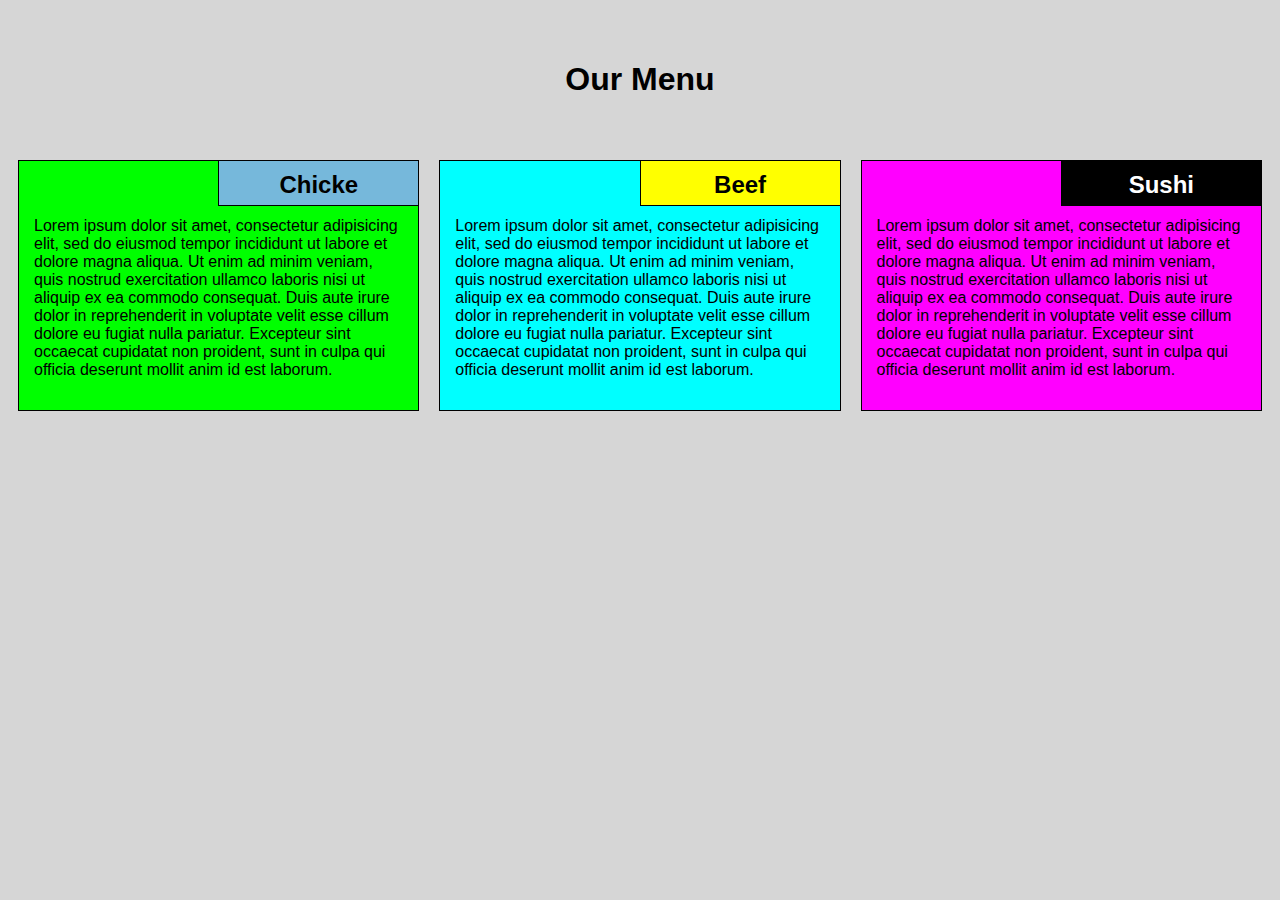
==== module_2/index.html @ b925963b "Module_2_draft" ====
<!DOCTYPE html>
<html lang="en" dir="ltr">
  <head>
    <meta charset="utf-8">
    <title>Our Menu</title>
    <link rel="stylesheet" href="css/style.css">
  </head>
  <body>
    <h1>Our Menu</h1>
    <div class="row">
      <div class="col-lg-4 col-md-6">
        <section class="Chic">
          <h2>Chicke</h2>
          <p>
            Lorem ipsum dolor sit amet, consectetur adipisicing elit, sed do eiusmod tempor incididunt ut labore et dolore magna aliqua. Ut enim ad minim veniam, quis nostrud exercitation ullamco laboris nisi ut aliquip ex ea commodo consequat. Duis aute irure dolor in reprehenderit in voluptate velit esse cillum dolore eu fugiat nulla pariatur. Excepteur sint occaecat cupidatat non proident, sunt in culpa qui officia deserunt mollit anim id est laborum.
          </p>
        </section>
      </div>
      <div class="col-lg-4 col-md-6">
        <section class="Bee">
          <h2>Beef</h2>
          <p>
            Lorem ipsum dolor sit amet, consectetur adipisicing elit, sed do eiusmod tempor incididunt ut labore et dolore magna aliqua. Ut enim ad minim veniam, quis nostrud exercitation ullamco laboris nisi ut aliquip ex ea commodo consequat. Duis aute irure dolor in reprehenderit in voluptate velit esse cillum dolore eu fugiat nulla pariatur. Excepteur sint occaecat cupidatat non proident, sunt in culpa qui officia deserunt mollit anim id est laborum.
          </p>
        </section>
      </div>
      <div class="col-lg-4 col-md-12">
        <section class="Sus">
          <h2>Sushi</h2>
          <p>
          Lorem ipsum dolor sit amet, consectetur adipisicing elit, sed do eiusmod tempor incididunt ut labore et dolore magna aliqua. Ut enim ad minim veniam, quis nostrud exercitation ullamco laboris nisi ut aliquip ex ea commodo consequat. Duis aute irure dolor in reprehenderit in voluptate velit esse cillum dolore eu fugiat nulla pariatur. Excepteur sint occaecat cupidatat non proident, sunt in culpa qui officia deserunt mollit anim id est laborum.
        </p>
        </section>
      </div>
    </div>
  </body>
</html>
---- module_2/css/style.css ----
*{
    box-sizing: border-box;
    font-family: Arial;
}

body {
    background-color: #d6d6d6;
}

h1 {
    text-align: center;
    color: black;
    padding-top: 40px;

}

section {
    border: 1px solid black;
    background-color: #b5c4d2;
    margin: 10px;
}

section>h2 {
    float: right;
    border-bottom: 1px solid black;
    border-left: 1px solid black;
    margin: 0;
    width: 200px;
    text-align: center;
    font-size: 24px;
    font-weight: bold;
    height: 45px;
    padding-top: 10px;
}
section.Chic{
  background-color: #00FF00;
}
section.Chic>h2 {
    background-color: #76b8db;
}
section.Bee{
  background-color: #00FFFF
}
section.Bee>h2 {
    background-color: yellow;
}
section.Sus{
  background-color: #FF00FF
}
section.Sus>h2 {
    color: white;
    background-color: black;
}

section>p {
    padding: 40px 15px 15px 15px;
}

.row {
    width: 100%;
    padding-top: 30px;
}

@media (min-width: 992px) {
    .col-lg-1, .col-lg-2, .col-lg-3, .col-lg-4, .col-lg-5, .col-lg-6, .col-lg-7, .col-lg-8, .col-lg-9, .col-lg-10, .col-lg-11, .col-lg-12 {
        float: left;
    }
    .col-lg-1 {
        width: 8.33%;
    }
    .col-lg-2 {
        width: 16.66%;
    }
    .col-lg-3 {
        width: 25%;
    }
    .col-lg-4 {
        width: 33.33%;
    }
    .col-lg-5 {
        width: 41.66%;
    }
    .col-lg-6 {
        width: 50%;
    }
    .col-lg-7 {
        width: 58.33%;
    }
    .col-lg-8 {
        width: 66.66%;
    }
    .col-lg-9 {
        width: 74.99%;
    }
    .col-lg-10 {
        width: 83.33%;
    }
    .col-lg-11 {
        width: 91.66%;
    }
    .col-lg-12 {
        width: 100%;
    }
}

@media (min-width: 768px) and (max-width: 991px) {
    .col-md-1, .col-md-2, .col-md-3, .col-md-4, .col-md-5, .col-md-6, .col-md-7, .col-md-8, .col-md-9, .col-md-10, .col-md-11, .col-md-12 {
        float: left;
    }
    .col-md-1 {
        width: 8.33%;
    }
    .col-md-2 {
        width: 16.66%;
    }
    .col-md-3 {
        width: 25%;
    }
    .col-md-4 {
        width: 33.33%;
    }
    .col-md-5 {
        width: 41.66%;
    }
    .col-md-6 {
        width: 50%;
    }
    .col-md-7 {
        width: 58.33%;
    }
    .col-md-8 {
        width: 66.66%;
    }
    .col-md-9 {
        width: 74.99%;
    }
    .col-md-10 {
        width: 83.33%;
    }
    .col-md-11 {
        width: 91.66%;
    }
    .col-md-12 {
        width: 100%;
    }
}


@media (max-width: 767px) {
    .col-sm-1, .col-sm-2, .col-sm-3, .col-sm-4, .col-sm-5, .col-sm-6, .col-sm-7, .col-sm-8, .col-sm-9, .col-sm-10, .col-sm-11, .col-sm-12 {
        float: left;
    }
    .col-sm-1 {
        width: 8.33%;
    }
    .col-sm-2 {
        width: 16.66%;
    }
    .col-sm-3 {
        width: 25%;
    }
    .col-sm-4 {
        width: 33.33%;
    }
    .col-sm-5 {
        width: 41.66%;
    }
    .col-sm-6 {
        width: 50%;
    }
    .col-sm-7 {
        width: 58.33%;
    }
    .col-sm-8 {
        width: 66.66%;
    }
    .col-sm-9 {
        width: 74.99%;
    }
    .col-sm-10 {
        width: 83.33%;
    }
    .col-sm-11 {
        width: 91.66%;
    }
    .col-sm-12 {
        width: 100%;
    }
}
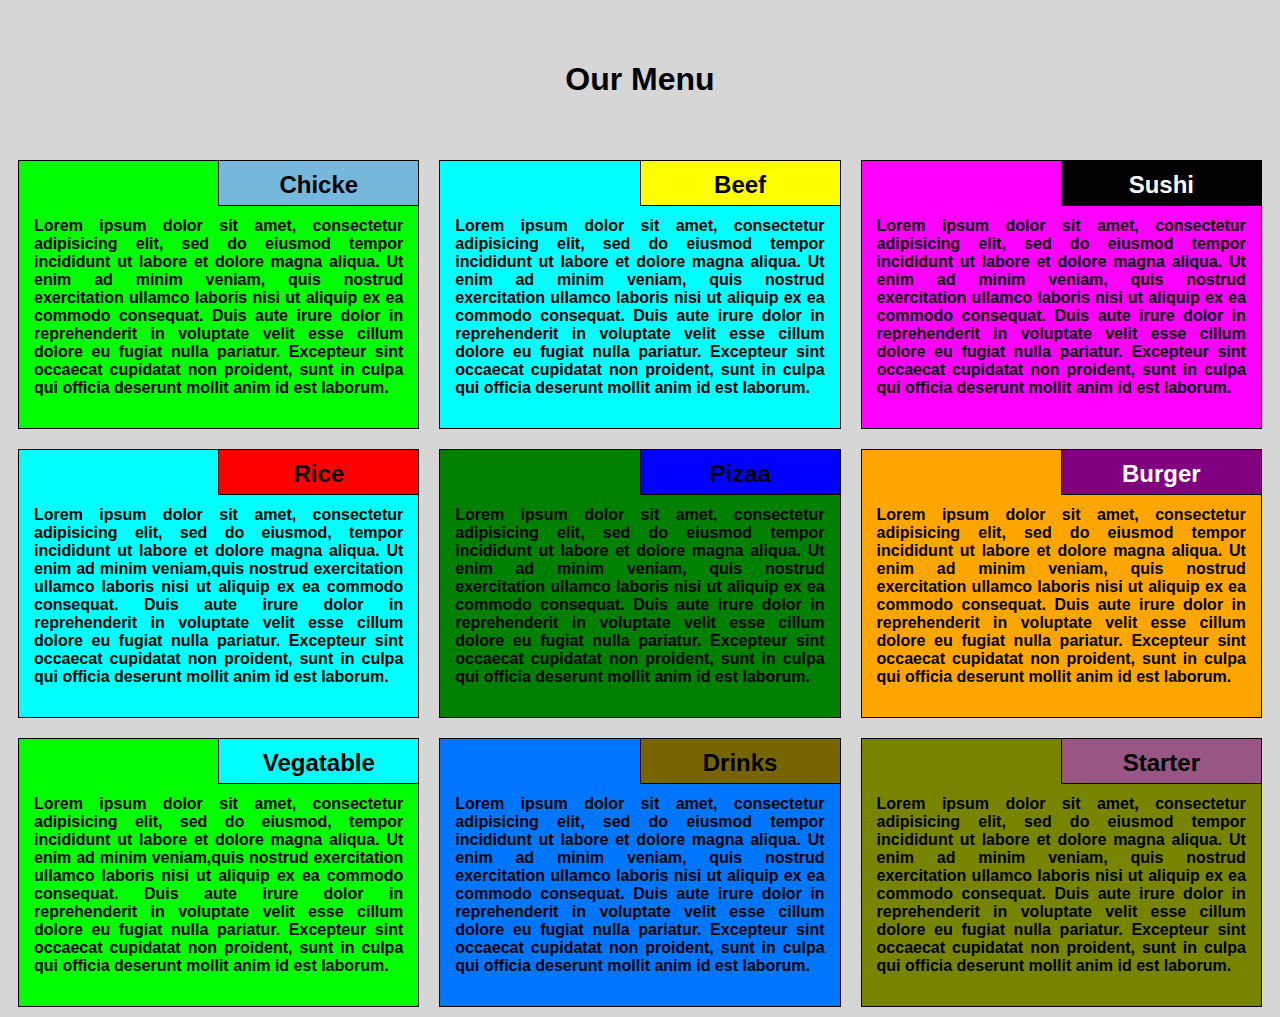
==== commit 0790391b: "Module_2_Final" ====
--- a/module_2/index.html
+++ b/module_2/index.html
@@ -8,7 +8,7 @@
   <body>
     <h1>Our Menu</h1>
     <div class="row">
-      <div class="col-lg-4 col-md-6">
+      <div class="col-lg-4 col-md-6 col-sm-12">
         <section class="Chic">
           <h2>Chicke</h2>
           <p>
@@ -16,7 +16,7 @@
           </p>
         </section>
       </div>
-      <div class="col-lg-4 col-md-6">
+      <div class="col-lg-4 col-md-6 col-sm-12">
         <section class="Bee">
           <h2>Beef</h2>
           <p>
@@ -24,14 +24,89 @@
           </p>
         </section>
       </div>
-      <div class="col-lg-4 col-md-12">
+      <div class="col-lg-4 col-md-12 col-sm-12">
         <section class="Sus">
           <h2>Sushi</h2>
           <p>
-          Lorem ipsum dolor sit amet, consectetur adipisicing elit, sed do eiusmod tempor incididunt ut labore et dolore magna aliqua. Ut enim ad minim veniam, quis nostrud exercitation ullamco laboris nisi ut aliquip ex ea commodo consequat. Duis aute irure dolor in reprehenderit in voluptate velit esse cillum dolore eu fugiat nulla pariatur. Excepteur sint occaecat cupidatat non proident, sunt in culpa qui officia deserunt mollit anim id est laborum.
+            Lorem ipsum dolor sit amet, consectetur adipisicing elit, sed do eiusmod tempor incididunt ut labore et dolore magna aliqua. Ut enim ad minim veniam, quis nostrud exercitation ullamco laboris nisi ut aliquip ex ea commodo consequat. Duis aute irure dolor in reprehenderit in voluptate velit esse cillum dolore eu fugiat nulla pariatur. Excepteur sint occaecat cupidatat non proident, sunt in culpa qui officia deserunt mollit anim id est laborum.
         </p>
         </section>
       </div>
+      <div class="col-lg-4 col-md-6 col-sm-12">
+        <section class="Ric">
+          <h2>Rice</h2>
+          <p>
+            Lorem ipsum dolor sit amet, consectetur adipisicing elit, sed do eiusmod, tempor incididunt ut labore et dolore magna aliqua. Ut enim ad minim veniam,quis nostrud exercitation ullamco laboris nisi ut aliquip ex ea commodo
+            consequat. Duis aute irure dolor in reprehenderit in voluptate velit esse
+            cillum dolore eu fugiat nulla pariatur. Excepteur sint occaecat cupidatat non
+            proident, sunt in culpa qui officia deserunt mollit anim id est laborum.
+          </p>
+        </section>
+      </div>
+      <div class="col-lg-4 col-md-6 col-sm-12">
+        <section class="Piz">
+          <h2>Pizaa</h2>
+          <p>
+            Lorem ipsum dolor sit amet, consectetur adipisicing elit, sed do eiusmod
+            tempor incididunt ut labore et dolore magna aliqua. Ut enim ad minim veniam,
+            quis nostrud exercitation ullamco laboris nisi ut aliquip ex ea commodo
+            consequat. Duis aute irure dolor in reprehenderit in voluptate velit esse
+            cillum dolore eu fugiat nulla pariatur. Excepteur sint occaecat cupidatat non
+            proident, sunt in culpa qui officia deserunt mollit anim id est laborum.
+          </p>
+        </section>
+      </div>
+      <div class="col-lg-4 col-md-12 col-sm-12">
+        <section class="Bur">
+          <h2>Burger</h2>
+          <p>
+            Lorem ipsum dolor sit amet, consectetur adipisicing elit, sed do eiusmod
+            tempor incididunt ut labore et dolore magna aliqua. Ut enim ad minim veniam,
+            quis nostrud exercitation ullamco laboris nisi ut aliquip ex ea commodo
+            consequat. Duis aute irure dolor in reprehenderit in voluptate velit esse
+            cillum dolore eu fugiat nulla pariatur. Excepteur sint occaecat cupidatat non
+            proident, sunt in culpa qui officia deserunt mollit anim id est laborum.
+          </p>
+        </section>
+      </div>
+      <div class="col-lg-4 col-md-6 col-sm-12">
+        <section class="Veg">
+          <h2>Vegatable</h2>
+          <p>
+            Lorem ipsum dolor sit amet, consectetur adipisicing elit, sed do eiusmod, tempor incididunt ut labore et dolore magna aliqua. Ut enim ad minim veniam,quis nostrud exercitation ullamco laboris nisi ut aliquip ex ea commodo
+            consequat. Duis aute irure dolor in reprehenderit in voluptate velit esse
+            cillum dolore eu fugiat nulla pariatur. Excepteur sint occaecat cupidatat non
+            proident, sunt in culpa qui officia deserunt mollit anim id est laborum.
+          </p>
+        </section>
+      </div>
+      <div class="col-lg-4 col-md-6 col-sm-12">
+        <section class="Dir">
+          <h2>Drinks</h2>
+          <p>
+            Lorem ipsum dolor sit amet, consectetur adipisicing elit, sed do eiusmod
+            tempor incididunt ut labore et dolore magna aliqua. Ut enim ad minim veniam,
+            quis nostrud exercitation ullamco laboris nisi ut aliquip ex ea commodo
+            consequat. Duis aute irure dolor in reprehenderit in voluptate velit esse
+            cillum dolore eu fugiat nulla pariatur. Excepteur sint occaecat cupidatat non
+            proident, sunt in culpa qui officia deserunt mollit anim id est laborum.
+          </p>
+        </section>
+      </div>
+      <div class="col-lg-4 col-md-12 col-sm-12">
+        <section class="Sta">
+          <h2>Starter</h2>
+          <p>
+            Lorem ipsum dolor sit amet, consectetur adipisicing elit, sed do eiusmod
+            tempor incididunt ut labore et dolore magna aliqua. Ut enim ad minim veniam,
+            quis nostrud exercitation ullamco laboris nisi ut aliquip ex ea commodo
+            consequat. Duis aute irure dolor in reprehenderit in voluptate velit esse
+            cillum dolore eu fugiat nulla pariatur. Excepteur sint occaecat cupidatat non
+            proident, sunt in culpa qui officia deserunt mollit anim id est laborum.
+          </p>
+        </section>
+      </div>
+
     </div>
   </body>
 </html>
--- a/module_2/css/style.css
+++ b/module_2/css/style.css
@@ -32,6 +32,10 @@
     height: 45px;
     padding-top: 10px;
 }
+p {
+    text-align: justify;
+    font-weight: bold;
+}
 section.Chic{
   background-color: #00FF00;
 }
@@ -51,7 +55,43 @@
     color: white;
     background-color: black;
 }
-
+section.Ric{
+    background-color: cyan;
+}
+section.Ric>h2 {
+    background-color: red;
+}
+section.Piz{
+    background-color: green;
+}
+section.Piz>h2 {
+    background-color: blue;
+}
+section.Bur {
+    background-color: orange;
+}
+section.Bur>h2 {
+    background-color: purple;
+    color: white;
+}
+section.Veg {
+    background-color: #00FF00;
+}
+section.Veg>h2 {
+    background-color: #00FFFF;
+}
+section.Dir {
+    background-color: #0076ff;
+}
+section.Dir>h2 {
+    background-color: #786500;
+}
+section.Sta {
+    background-color: #768400;
+}
+section.Sta>h2 {
+    background-color: #985684;
+}
 section>p {
     padding: 40px 15px 15px 15px;
 }
